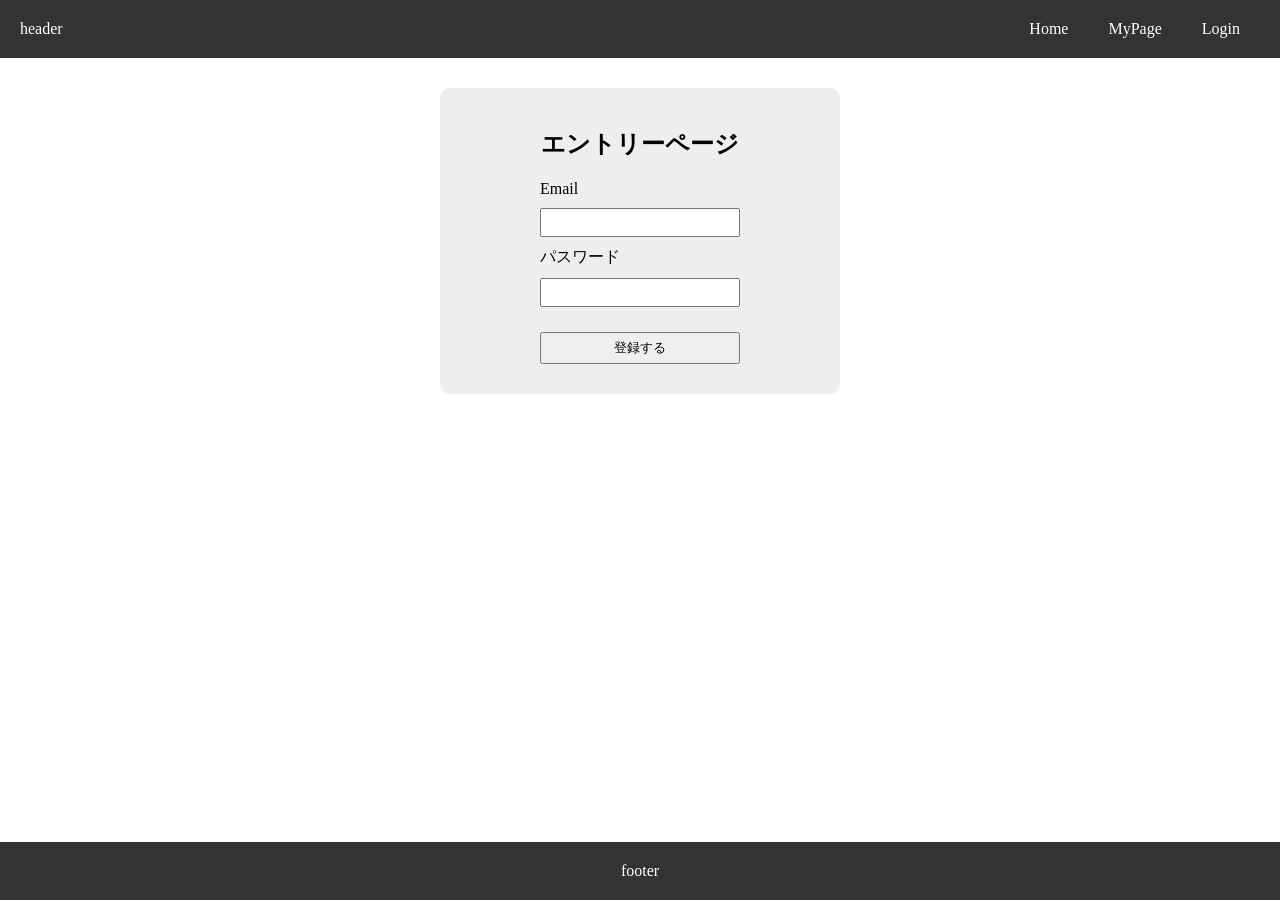
==== entry.html @ 51869554 "HTML/CSC部完成" ====
<!DOCTYPE html>
<html lang="ja">

<head>
    <meta charset="utf-8">
    <meta name="viewport" content="width=device-width, initial-scale=1.0">
    <title>エントリー</title>
    <link rel="stylesheet" href="./style.css">
</head>

<body>
    <header>
        header
        <ul>
            <li><a href="index.html">Home</a></li>
            <li><a href="mypage.html">MyPage</a></li>
            <li><a href="login.html">Login</a></li>
        </ul>
    </header>
    <main>
        <section class="common_section">
            <h1 style=>エントリーページ</h1>
            <form class="login_form">
                <label for="email">Email</label>
                <input type="text" id="email">

                <label for="password">パスワード</label>
                <input type="text" id="password">

                <button type="button" id="entry_button">登録する</button>
            </form>
        </section>
    </main>
    <footer>
        footer
    </footer>
</body>

</html>
---- style.css ----
*{
    margin: 0;
    padding: 0;
    box-sizing: border-box;
}

body{
    display: flex;
    flex-direction: column;
    height: 100vh;
}

header{
    background-color: #333;
    color: #fff;
    display: flex;
    justify-content: space-between;
    padding: 20px;
}

header ul{
    display: flex;
}

header li{
    list-style: none;
}

header a{
    color: #fff;
    text-decoration: none;
    padding: 0 20px;
}

header a:hover{
    color: #aaa;
}

main{
    flex: 1;
}

.common_section{
    background-color: #eee;
    padding: 30px;
    border-radius: 10px;

    width: 400px;
    margin: 30px auto;
    
    display: flex;
    flex-direction: column;
    align-items: center;
    gap: 10px;
}

.common_section h1{
    font-size: 1.5rem;
    margin: 10px;
}

footer{
    background-color: #333;
    color: #fff;
    padding: 20px;
    text-align: center;
}

/* login */

.login_form{
    display: flex;
    flex-direction: column;
    width: 200px;
    gap: 10px;
}

.login_form input{
    padding: 5px;
}

.login_form button{
    padding: 5px;
    margin-top: 15px;
}
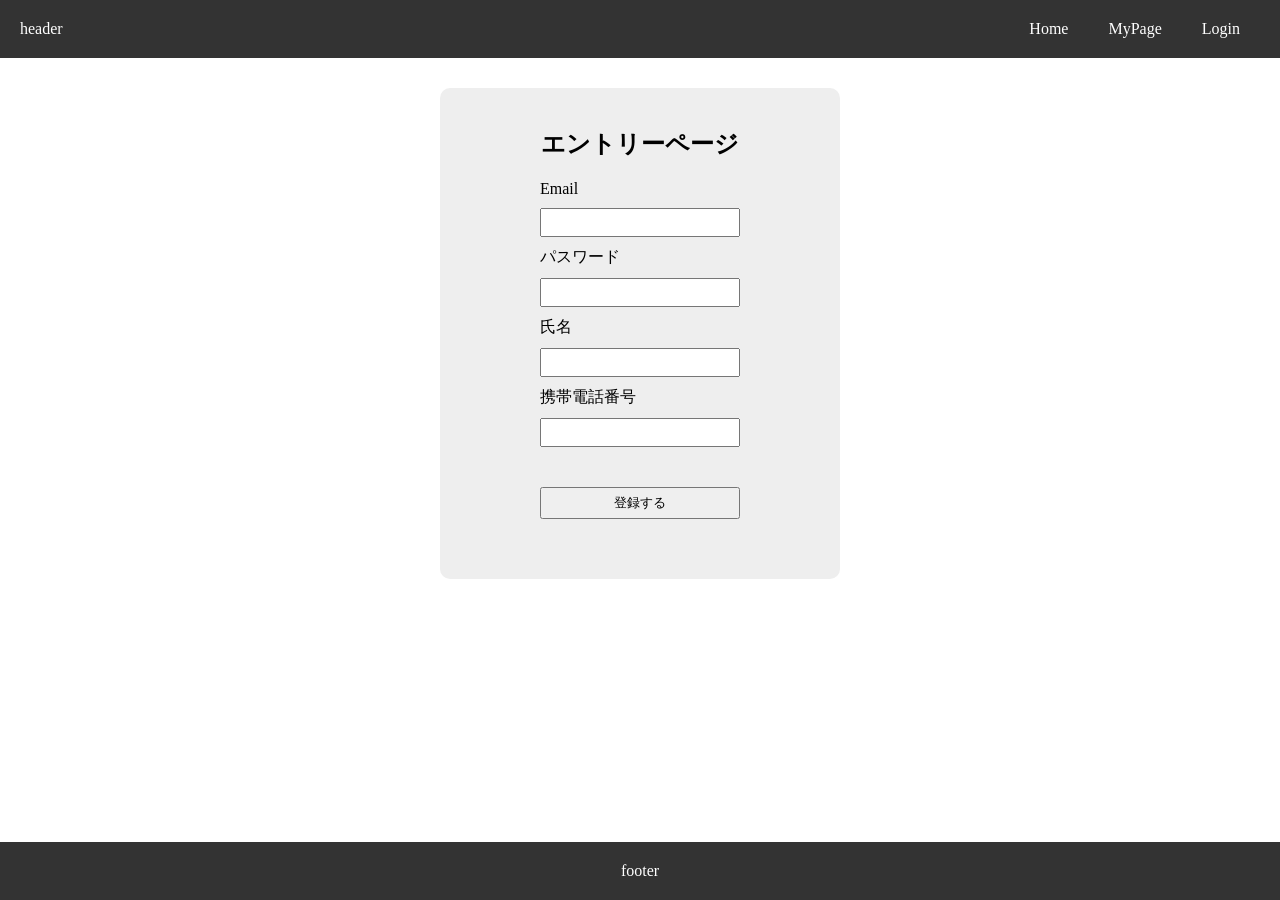
==== commit c67bcb1c: "form css共通化" ====
--- a/entry.html
+++ b/entry.html
@@ -20,14 +20,20 @@
     <main>
         <section class="common_section">
             <h1 style=>エントリーページ</h1>
-            <form class="login_form">
+            <form class="entry_form">
                 <label for="email">Email</label>
                 <input type="text" id="email">
 
                 <label for="password">パスワード</label>
                 <input type="text" id="password">
 
-                <button type="button" id="entry_button">登録する</button>
+                <label for="full_name">氏名</label>
+                <input type="text" id="full_name">
+
+                <label for="phone_no">携帯電話番号</label>
+                <input type="text" id="phone_no">
+
+                <button type="button" id="entry_button" style="margin: 30px 0;">登録する</button>
             </form>
         </section>
     </main>
--- a/style.css
+++ b/style.css
@@ -47,7 +47,7 @@
 
     width: 400px;
     margin: 30px auto;
-    
+
     display: flex;
     flex-direction: column;
     align-items: center;
@@ -66,20 +66,27 @@
     text-align: center;
 }
 
-/* login */
+/* form なるべくスタイル共通。微調整はインラインで。 */
 
-.login_form{
+form{
     display: flex;
     flex-direction: column;
     width: 200px;
     gap: 10px;
 }
 
-.login_form input{
+form input{
     padding: 5px;
 }
 
-.login_form button{
+form button{
     padding: 5px;
-    margin-top: 15px;
+    margin-top: 20px;
+}
+
+#logout_button{
+    display: block;
+    margin: 20px auto;
+    padding: 5px;
+    width: 200px;
 }
